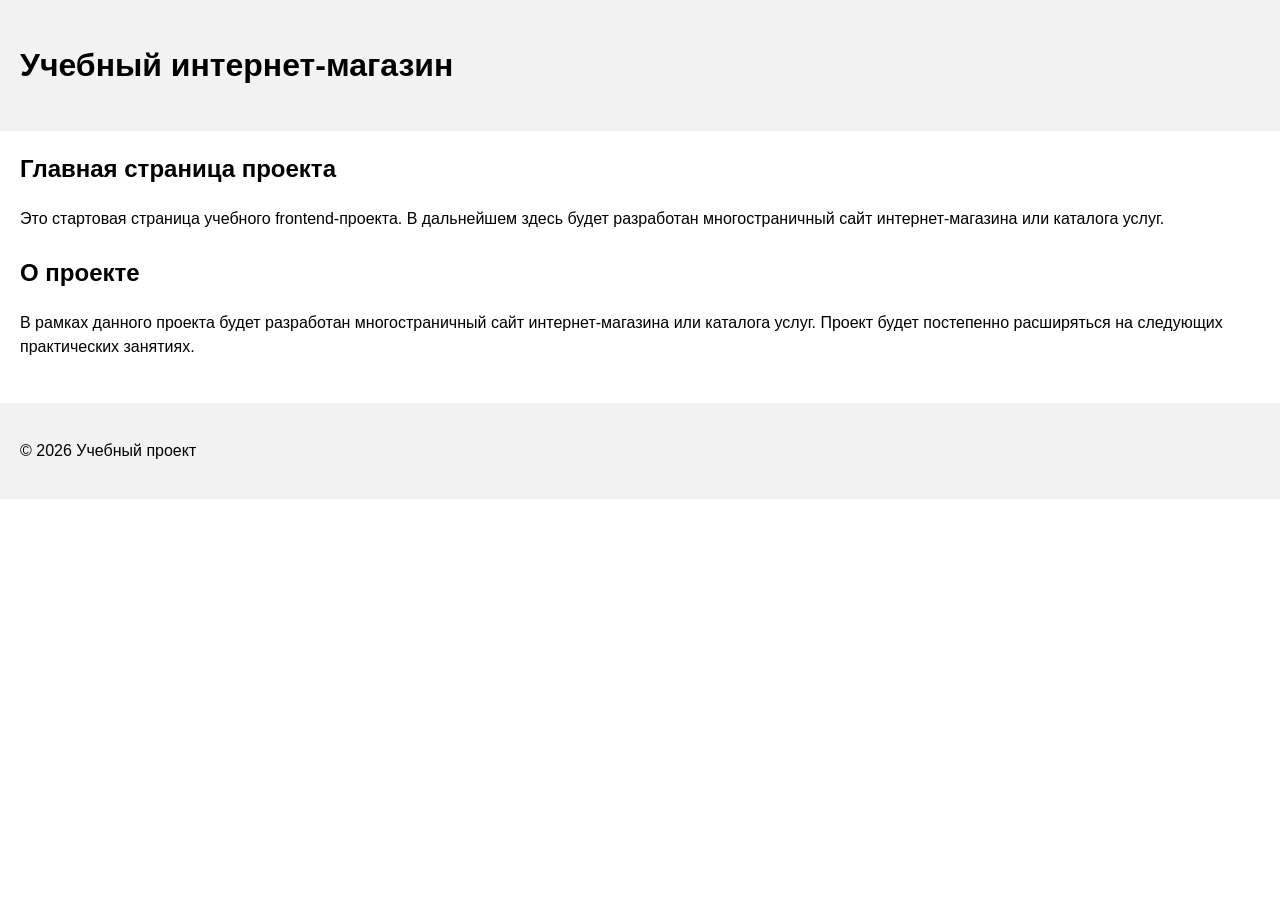
==== index.html @ f95e4acc "Update index.html" ====
<!DOCTYPE html>
<html lang="ru">
<head>
  <meta charset="UTF-8">
  <meta name="viewport" content="width=device-width, initial-scale=1.0">
  <title>Каталог товаров</title>
  <link rel="stylesheet" href="css/style.css">
</head>
<body>
  <header>
    <h1>Учебный интернет-магазин</h1>
  </header>

  <main>
    <section>
      <h2>Главная страница проекта</h2>
      <p>
        Это стартовая страница учебного frontend-проекта.
        В дальнейшем здесь будет разработан многостраничный сайт
        интернет-магазина или каталога услуг.
      </p>
    </section>
    <section>
        <h2>О проекте</h2>
            <p>
                В рамках данного проекта будет разработан многостраничный сайт
                интернет-магазина или каталога услуг. Проект будет постепенно
                расширяться на следующих практических занятиях.
            </p>
    </section>


  </main>

  <footer>
    <p>&copy; 2026 Учебный проект</p>
  </footer>
</body>
</html>
---- css/style.css ----
body {
  margin: 0;
  font-family: Arial, sans-serif;
  line-height: 1.5;
}

header,
main,
footer {
  padding: 20px;
}

header {
  background-color: #f2f2f2;
}

footer {
  background-color: #f2f2f2;
}
section {
  margin-bottom: 24px;
}

section h2 {
  margin-top: 0;
}
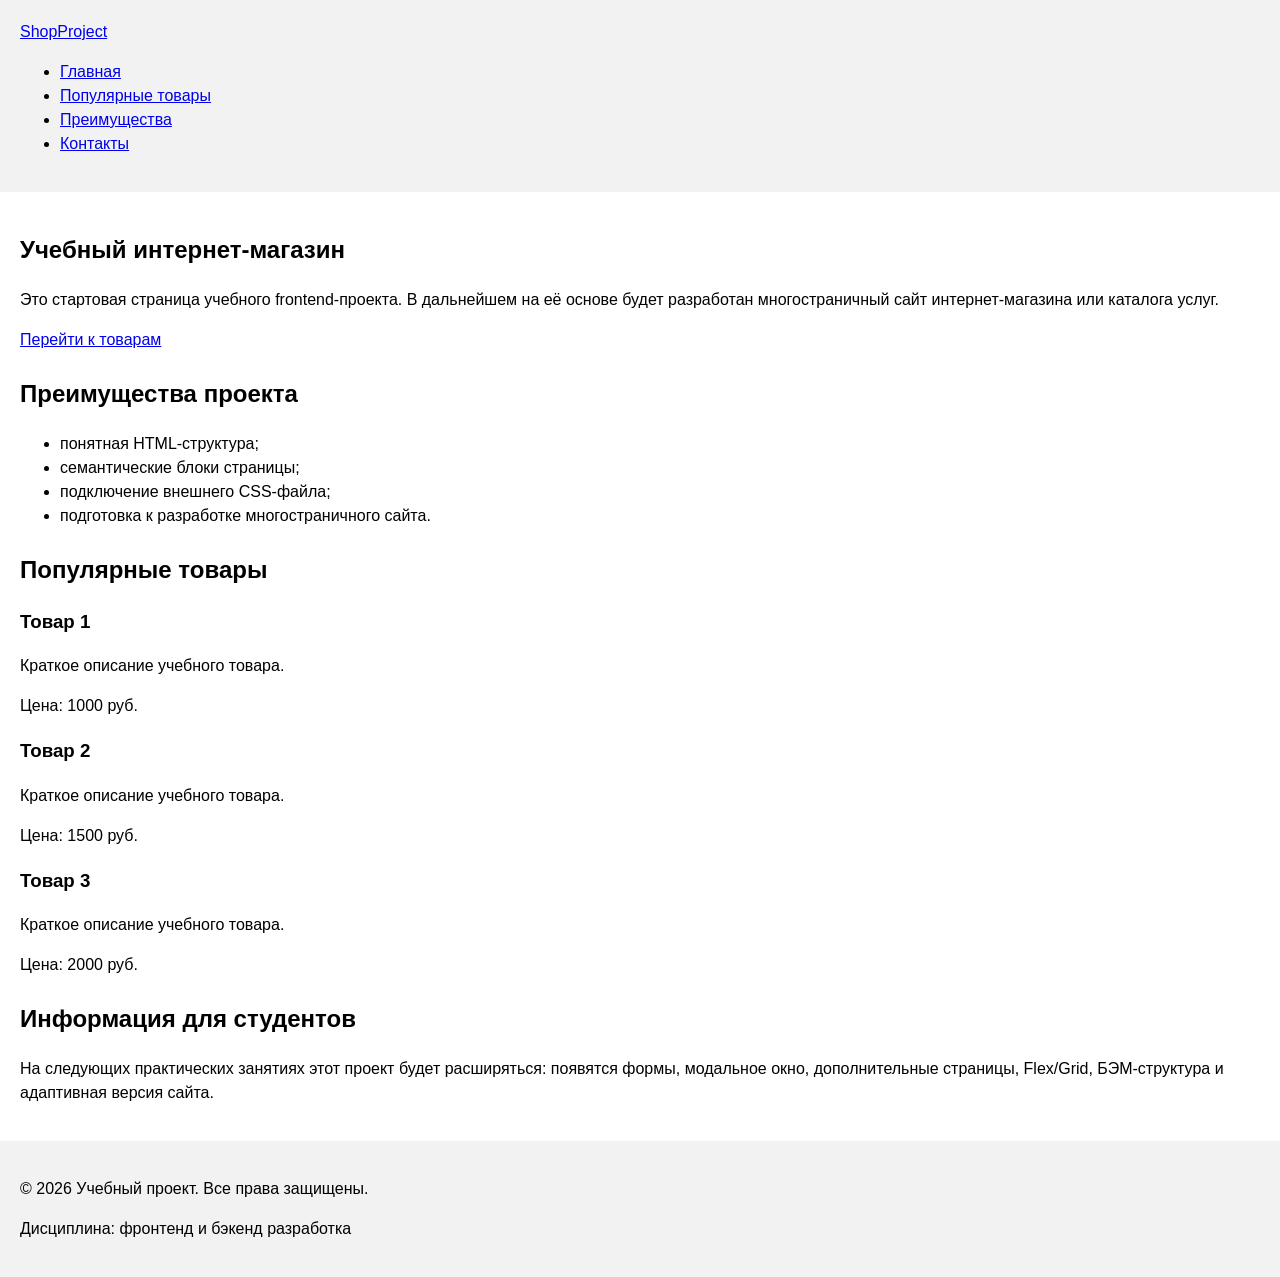
==== commit a790a40d: "feat: add semantic HTML structure and base CSS styles" ====
--- a/index.html
+++ b/index.html
@@ -1,39 +1,84 @@
-<!DOCTYPE html>
-<html lang="ru">
-<head>
-  <meta charset="UTF-8">
-  <meta name="viewport" content="width=device-width, initial-scale=1.0">
-  <title>Каталог товаров</title>
-  <link rel="stylesheet" href="css/style.css">
-</head>
-<body>
-  <header>
-    <h1>Учебный интернет-магазин</h1>
-  </header>
-
-  <main>
-    <section>
-      <h2>Главная страница проекта</h2>
-      <p>
-        Это стартовая страница учебного frontend-проекта.
-        В дальнейшем здесь будет разработан многостраничный сайт
-        интернет-магазина или каталога услуг.
-      </p>
-    </section>
-    <section>
-        <h2>О проекте</h2>
-            <p>
-                В рамках данного проекта будет разработан многостраничный сайт
-                интернет-магазина или каталога услуг. Проект будет постепенно
-                расширяться на следующих практических занятиях.
-            </p>
-    </section>
-
-
-  </main>
-
-  <footer>
-    <p>&copy; 2026 Учебный проект</p>
-  </footer>
-</body>
-</html>
+<!DOCTYPE html>
+<html lang="ru">
+<head>
+  <meta charset="UTF-8">
+  <meta name="viewport" content="width=device-width, initial-scale=1.0">
+  <title>Учебный интернет-магазин</title>
+  <link rel="stylesheet" href="css/style.css">
+</head>
+<body>
+
+  <header>
+    <div class="site-header">
+      <a class="site-logo" href="index.html">ShopProject</a>
+      <nav class="site-nav" aria-label="Основная навигация">
+        <ul class="site-nav__list">
+          <li><a href="index.html">Главная</a></li>
+          <li><a href="#popular">Популярные товары</a></li>
+          <li><a href="#advantages">Преимущества</a></li>
+          <li><a href="#contacts">Контакты</a></li>
+        </ul>
+      </nav>
+    </div>
+  </header>
+
+  <main>
+    <section class="hero">
+      <h1>Учебный интернет-магазин</h1>
+      <p>
+        Это стартовая страница учебного frontend-проекта.
+        В дальнейшем на её основе будет разработан многостраничный сайт
+        интернет-магазина или каталога услуг.
+      </p>
+      <a class="button" href="#popular">Перейти к товарам</a>
+    </section>
+
+    <section class="section" id="advantages">
+      <h2>Преимущества проекта</h2>
+      <ul class="advantages-list">
+        <li>понятная HTML-структура;</li>
+        <li>семантические блоки страницы;</li>
+        <li>подключение внешнего CSS-файла;</li>
+        <li>подготовка к разработке многостраничного сайта.</li>
+      </ul>
+    </section>
+
+    <section class="section" id="popular">
+      <h2>Популярные товары</h2>
+
+      <article class="product-card">
+        <h3>Товар 1</h3>
+        <p>Краткое описание учебного товара.</p>
+        <p>Цена: 1000 руб.</p>
+      </article>
+
+      <article class="product-card">
+        <h3>Товар 2</h3>
+        <p>Краткое описание учебного товара.</p>
+        <p>Цена: 1500 руб.</p>
+      </article>
+
+      <article class="product-card">
+        <h3>Товар 3</h3>
+        <p>Краткое описание учебного товара.</p>
+        <p>Цена: 2000 руб.</p>
+      </article>
+    </section>
+
+    <aside class="aside-info">
+      <h2>Информация для студентов</h2>
+      <p>
+        На следующих практических занятиях этот проект будет расширяться:
+        появятся формы, модальное окно, дополнительные страницы,
+        Flex/Grid, БЭМ-структура и адаптивная версия сайта.
+      </p>
+    </aside>
+  </main>
+
+  <footer id="contacts">
+    <p>&copy; 2026 Учебный проект. Все права защищены.</p>
+    <p>Дисциплина: фронтенд и бэкенд разработка</p>
+  </footer>
+
+</body>
+</html>
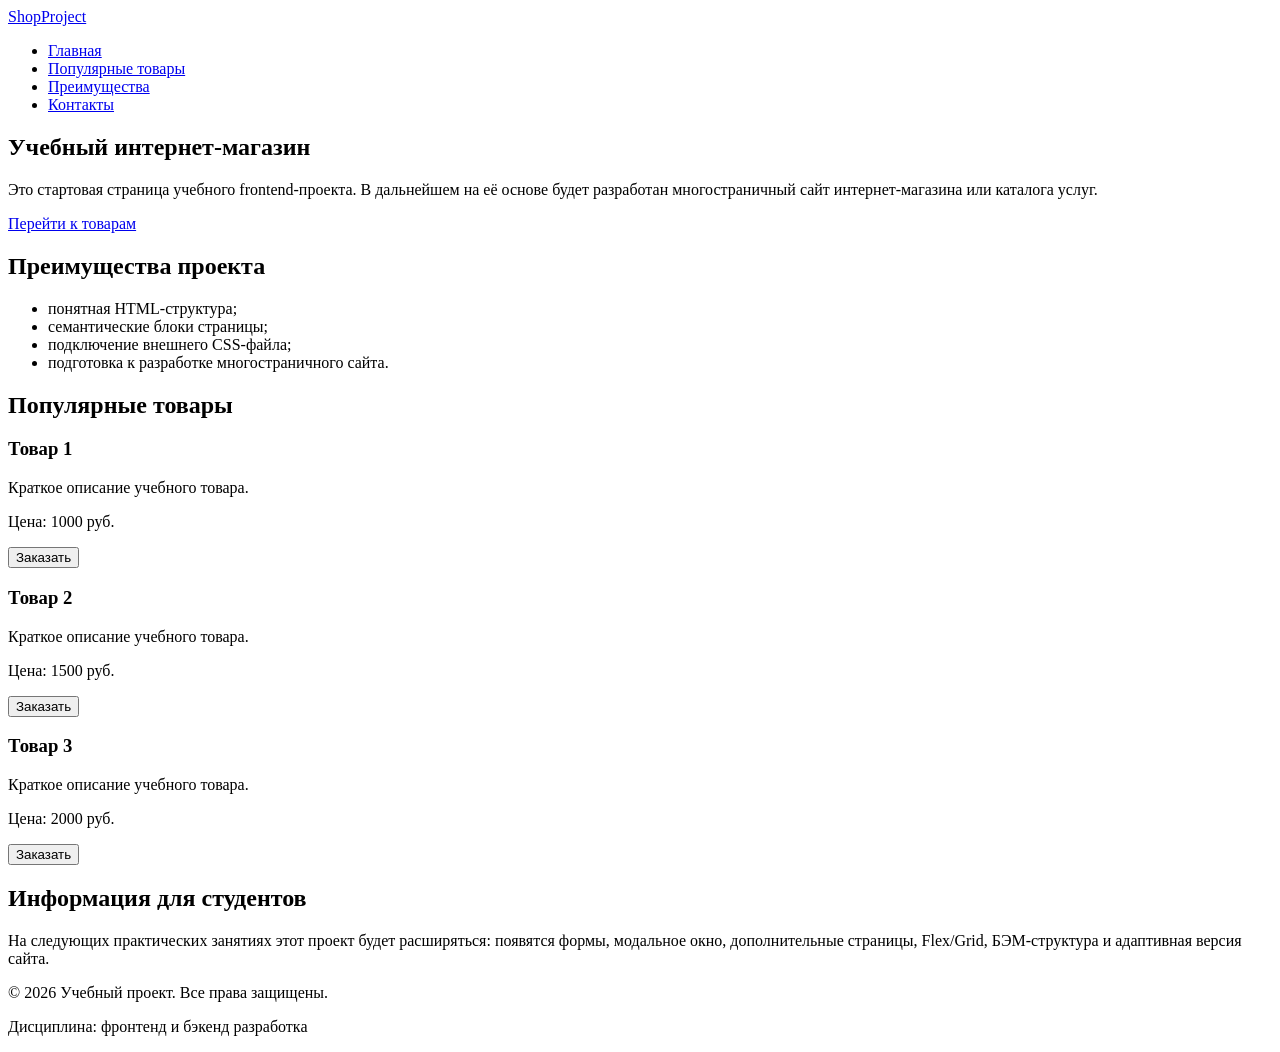
==== commit f3c3a0ca: "feat: add order form modal and validation" ====
--- a/index.html
+++ b/index.html
@@ -5,6 +5,7 @@
   <meta name="viewport" content="width=device-width, initial-scale=1.0">
   <title>Учебный интернет-магазин</title>
   <link rel="stylesheet" href="css/style.css">
+  <script src="js/main.js" defer></script>
 </head>
 <body>
 
@@ -50,18 +51,27 @@
         <h3>Товар 1</h3>
         <p>Краткое описание учебного товара.</p>
         <p>Цена: 1000 руб.</p>
+        <button class="button product-card__button" type="button" data-product="Товар 1">
+          Заказать
+        </button>
       </article>
 
       <article class="product-card">
         <h3>Товар 2</h3>
         <p>Краткое описание учебного товара.</p>
         <p>Цена: 1500 руб.</p>
+        <button class="button product-card__button" type="button" data-product="Товар 2">
+          Заказать
+        </button>
       </article>
 
       <article class="product-card">
         <h3>Товар 3</h3>
         <p>Краткое описание учебного товара.</p>
         <p>Цена: 2000 руб.</p>
+        <button class="button product-card__button" type="button" data-product="Товар 3">
+          Заказать
+        </button>
       </article>
     </section>
 
@@ -80,5 +90,94 @@
     <p>Дисциплина: фронтенд и бэкенд разработка</p>
   </footer>
 
+  <!-- Модальное окно с формой заявки -->
+  <dialog class="order-dialog" id="order-dialog" aria-labelledby="order-dialog-title">
+    <h2 id="order-dialog-title">Оформление заявки</h2>
+
+    <form class="order-form" id="order-form" action="#" method="post" novalidate>
+      <input id="selected-product" name="selected-product" type="hidden">
+
+      <div class="form-field">
+        <label for="order-name">Имя</label>
+        <input
+          id="order-name"
+          name="name"
+          type="text"
+          placeholder="Введите ваше имя"
+          minlength="2"
+          autocomplete="given-name"
+          required
+        >
+      </div>
+
+      <div class="form-field">
+        <label for="order-email">E-mail</label>
+        <input
+          id="order-email"
+          name="email"
+          type="email"
+          placeholder="example@mail.ru"
+          autocomplete="email"
+          required
+        >
+      </div>
+
+      <div class="form-field">
+        <label for="order-phone">Телефон</label>
+        <input
+          id="order-phone"
+          name="phone"
+          type="tel"
+          inputmode="tel"
+          placeholder="+7 (900) 000-00-00"
+          pattern="\+7 \(\d{3}\) \d{3}-\d{2}-\d{2}"
+          required
+        >
+        <small>Формат: +7 (900) 000-00-00</small>
+      </div>
+
+      <div class="form-field">
+        <label for="order-date">Дата связи</label>
+        <input id="order-date" name="date" type="date">
+      </div>
+
+      <div class="form-field">
+        <label for="order-topic">Тема заявки</label>
+        <select id="order-topic" name="topic" required>
+          <option value="">Выберите тему</option>
+          <option value="product">Заказ товара</option>
+          <option value="consultation">Консультация</option>
+          <option value="delivery">Доставка</option>
+        </select>
+      </div>
+
+      <div class="form-field">
+        <label for="order-comment">Комментарий</label>
+        <textarea
+          id="order-comment"
+          name="comment"
+          rows="4"
+          placeholder="Укажите дополнительную информацию"
+        ></textarea>
+      </div>
+
+      <div class="form-field form-field--checkbox">
+        <label>
+          <input id="order-agreement" name="agreement" type="checkbox" required>
+          Я согласен на обработку данных
+        </label>
+      </div>
+
+      <div class="form-actions">
+        <button type="button" id="close-order-dialog">Закрыть</button>
+        <button type="submit">Отправить заявку</button>
+      </div>
+    </form>
+  </dialog>
+
+  <p class="success-message" id="success-message" hidden>
+    Форма успешно отправлена!
+  </p>
+
 </body>
 </html>
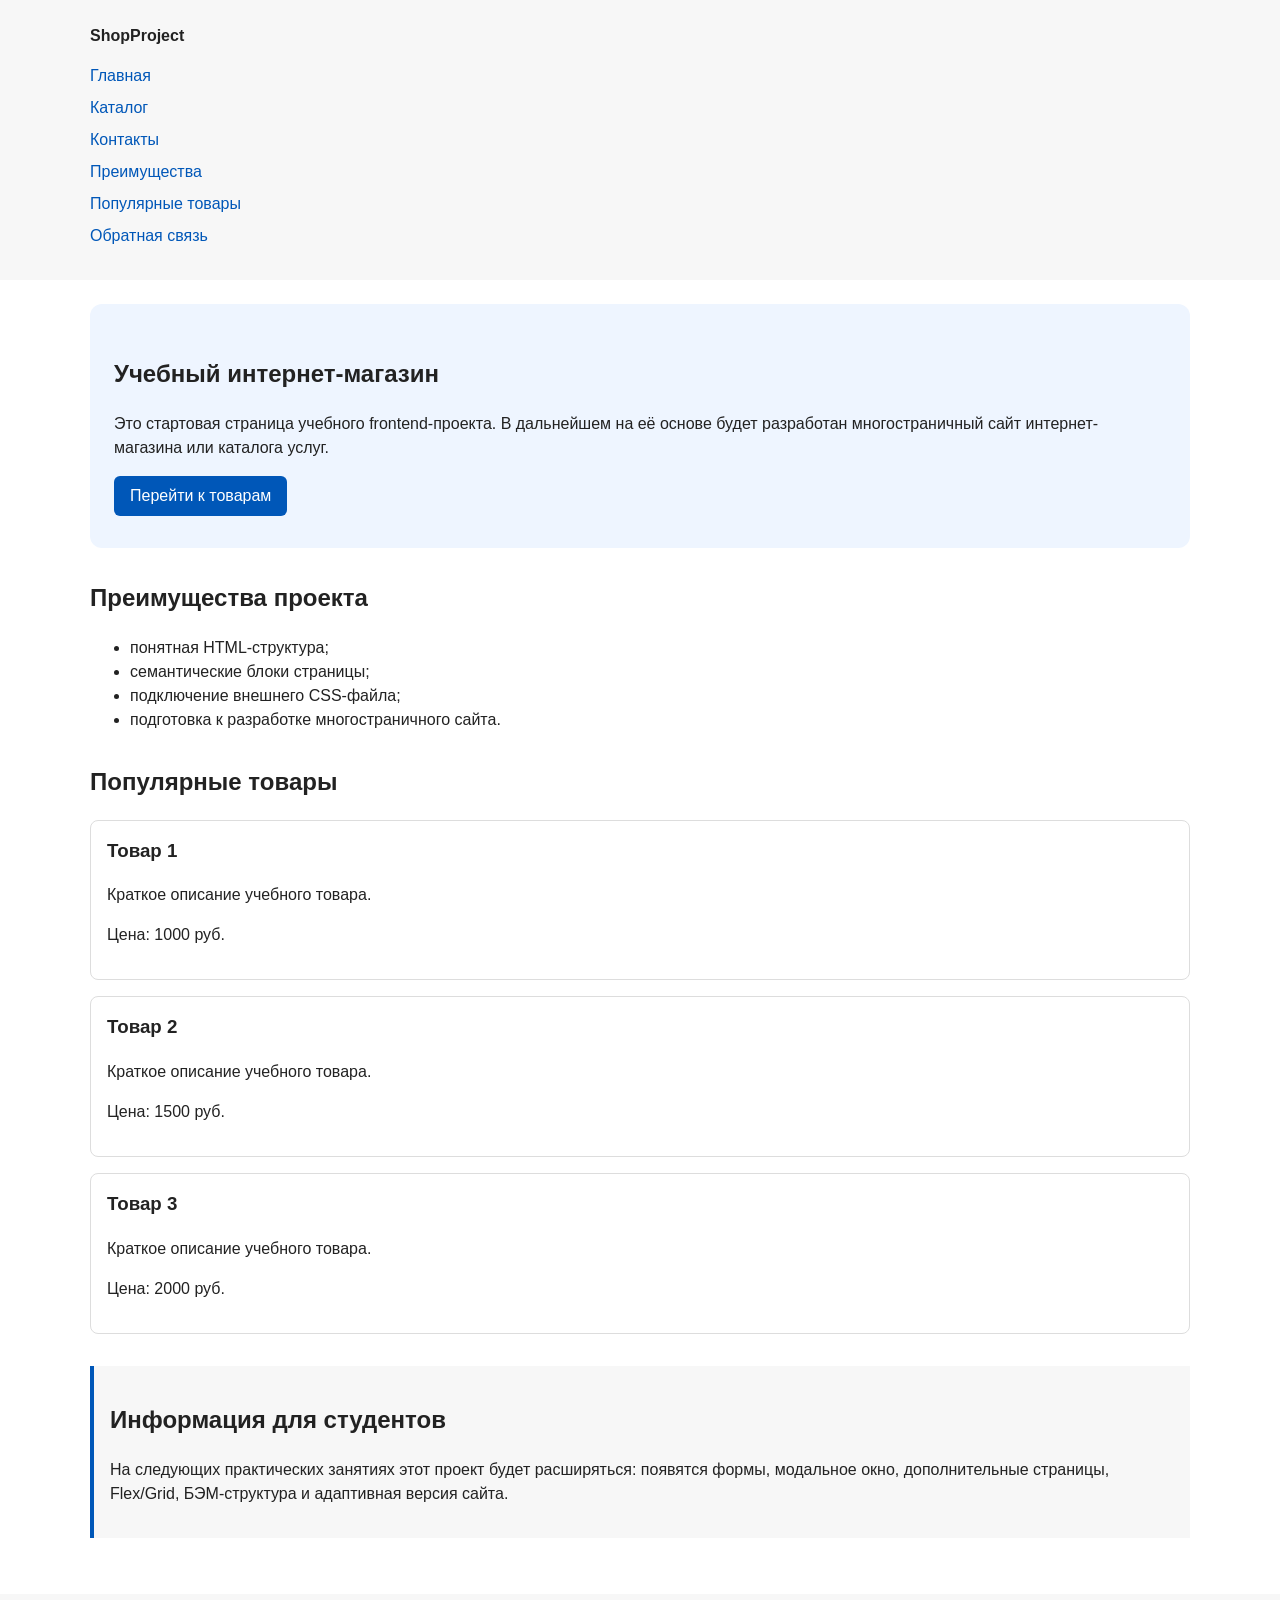
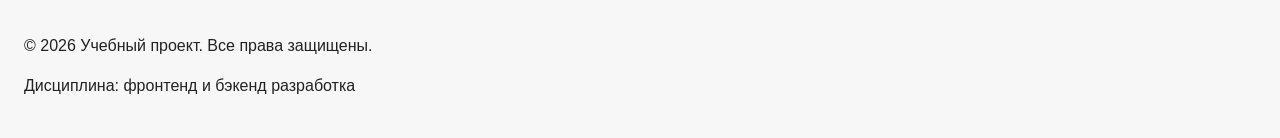
==== commit 10c42348: "feat: add multi-page structure navigation and anchors" ====
--- a/index.html
+++ b/index.html
@@ -5,7 +5,6 @@
   <meta name="viewport" content="width=device-width, initial-scale=1.0">
   <title>Учебный интернет-магазин</title>
   <link rel="stylesheet" href="css/style.css">
-  <script src="js/main.js" defer></script>
 </head>
 <body>
 
@@ -14,12 +13,14 @@
       <a class="site-logo" href="index.html">ShopProject</a>
       <nav class="site-nav" aria-label="Основная навигация">
         <ul class="site-nav__list">
-          <li><a href="index.html">Главная</a></li>
-          <li><a href="#popular">Популярные товары</a></li>
-          <li><a href="#advantages">Преимущества</a></li>
-          <li><a href="#contacts">Контакты</a></li>
+        <li><a href="index.html">Главная</a></li>
+        <li><a href="catalog.html">Каталог</a></li>
+        <li><a href="contacts.html">Контакты</a></li>
+        <li><a href="index.html#advantages">Преимущества</a></li>
+        <li><a href="index.html#popular">Популярные товары</a></li>
+        <li><a href="index.html#contacts">Обратная связь</a></li>
         </ul>
-      </nav>
+    </nav>
     </div>
   </header>
 
@@ -51,27 +52,18 @@
         <h3>Товар 1</h3>
         <p>Краткое описание учебного товара.</p>
         <p>Цена: 1000 руб.</p>
-        <button class="button product-card__button" type="button" data-product="Товар 1">
-          Заказать
-        </button>
       </article>
 
       <article class="product-card">
         <h3>Товар 2</h3>
         <p>Краткое описание учебного товара.</p>
         <p>Цена: 1500 руб.</p>
-        <button class="button product-card__button" type="button" data-product="Товар 2">
-          Заказать
-        </button>
       </article>
 
       <article class="product-card">
         <h3>Товар 3</h3>
         <p>Краткое описание учебного товара.</p>
         <p>Цена: 2000 руб.</p>
-        <button class="button product-card__button" type="button" data-product="Товар 3">
-          Заказать
-        </button>
       </article>
     </section>
 
@@ -90,94 +82,5 @@
     <p>Дисциплина: фронтенд и бэкенд разработка</p>
   </footer>
 
-  <!-- Модальное окно с формой заявки -->
-  <dialog class="order-dialog" id="order-dialog" aria-labelledby="order-dialog-title">
-    <h2 id="order-dialog-title">Оформление заявки</h2>
-
-    <form class="order-form" id="order-form" action="#" method="post" novalidate>
-      <input id="selected-product" name="selected-product" type="hidden">
-
-      <div class="form-field">
-        <label for="order-name">Имя</label>
-        <input
-          id="order-name"
-          name="name"
-          type="text"
-          placeholder="Введите ваше имя"
-          minlength="2"
-          autocomplete="given-name"
-          required
-        >
-      </div>
-
-      <div class="form-field">
-        <label for="order-email">E-mail</label>
-        <input
-          id="order-email"
-          name="email"
-          type="email"
-          placeholder="example@mail.ru"
-          autocomplete="email"
-          required
-        >
-      </div>
-
-      <div class="form-field">
-        <label for="order-phone">Телефон</label>
-        <input
-          id="order-phone"
-          name="phone"
-          type="tel"
-          inputmode="tel"
-          placeholder="+7 (900) 000-00-00"
-          pattern="\+7 \(\d{3}\) \d{3}-\d{2}-\d{2}"
-          required
-        >
-        <small>Формат: +7 (900) 000-00-00</small>
-      </div>
-
-      <div class="form-field">
-        <label for="order-date">Дата связи</label>
-        <input id="order-date" name="date" type="date">
-      </div>
-
-      <div class="form-field">
-        <label for="order-topic">Тема заявки</label>
-        <select id="order-topic" name="topic" required>
-          <option value="">Выберите тему</option>
-          <option value="product">Заказ товара</option>
-          <option value="consultation">Консультация</option>
-          <option value="delivery">Доставка</option>
-        </select>
-      </div>
-
-      <div class="form-field">
-        <label for="order-comment">Комментарий</label>
-        <textarea
-          id="order-comment"
-          name="comment"
-          rows="4"
-          placeholder="Укажите дополнительную информацию"
-        ></textarea>
-      </div>
-
-      <div class="form-field form-field--checkbox">
-        <label>
-          <input id="order-agreement" name="agreement" type="checkbox" required>
-          Я согласен на обработку данных
-        </label>
-      </div>
-
-      <div class="form-actions">
-        <button type="button" id="close-order-dialog">Закрыть</button>
-        <button type="submit">Отправить заявку</button>
-      </div>
-    </form>
-  </dialog>
-
-  <p class="success-message" id="success-message" hidden>
-    Форма успешно отправлена!
-  </p>
-
 </body>
-</html>+</html>
--- a/css/style.css
+++ b/css/style.css
@@ -0,0 +1,265 @@
+/* ===================================
+   1. Переменные проекта
+   =================================== */
+:root {
+  /* Основные цвета проекта */
+  --color-bg: #ffffff;
+  --color-text: #222222;
+  --color-muted: #666666;
+  --color-primary: #0057b8;
+  --color-primary-dark: #003f86;
+  --color-border: #dddddd;
+  --color-surface: #f7f7f7;
+  --color-surface-accent: #eef5ff;
+  --color-danger: #b00020;
+  --color-success: #168a2f;
+  --color-success-bg: #eefaf0;
+  --color-white: #ffffff;
+
+  /* Отступы */
+  --space-xs: 4px;
+  --space-sm: 8px;
+  --space-md: 16px;
+  --space-lg: 24px;
+  --space-xl: 32px;
+
+  /* Скругления */
+  --radius-sm: 6px;
+  --radius-md: 8px;
+  --radius-lg: 12px;
+
+  /* Размеры */
+  --container-width: 1100px;
+}
+
+/* ===================================
+   2. Базовые стили
+   =================================== */
+* {
+  box-sizing: border-box;
+}
+
+body {
+  margin: 0;
+  font-family: Arial, sans-serif;
+  line-height: 1.5;
+  color: var(--color-text);
+  background-color: var(--color-bg);
+}
+
+header,
+main,
+footer {
+  padding: var(--space-lg);
+}
+
+header {
+  background-color: var(--color-surface);
+}
+
+footer {
+  background-color: var(--color-surface);
+}
+
+/* ===================================
+   3. Общие элементы интерфейса
+   =================================== */
+a {
+  color: var(--color-primary);
+}
+
+a:hover {
+  color: var(--color-primary-dark);
+}
+
+a:focus-visible {
+  outline: 2px solid var(--color-primary);
+  outline-offset: 3px;
+}
+
+/* Кнопка */
+.button {
+  display: inline-block;
+  padding: var(--space-sm) var(--space-md);
+  color: var(--color-white);
+  background-color: var(--color-primary);
+  text-decoration: none;
+  border: none;
+  border-radius: var(--radius-sm);
+  cursor: pointer;
+  font: inherit;
+}
+
+.button:hover {
+  background-color: var(--color-primary-dark);
+}
+
+.button:focus-visible {
+  outline: 2px solid var(--color-primary);
+  outline-offset: 3px;
+}
+
+.button:disabled {
+  opacity: 0.6;
+  cursor: not-allowed;
+}
+
+/* ===================================
+   4. Компоненты страницы
+   =================================== */
+.site-header {
+  max-width: var(--container-width);
+  margin: 0 auto;
+}
+
+.site-logo {
+  font-weight: bold;
+  text-decoration: none;
+  color: var(--color-text);
+}
+
+.site-nav__list {
+  padding: 0;
+  margin: var(--space-md) 0 0;
+  list-style: none;
+}
+
+.site-nav__list li {
+  margin-bottom: var(--space-sm);
+}
+
+.site-nav__list a {
+  color: var(--color-primary);
+  text-decoration: none;
+}
+
+.site-nav__list a:hover {
+  text-decoration: underline;
+  color: var(--color-primary-dark);
+}
+
+/* Hero-блок */
+.hero {
+  max-width: var(--container-width);
+  margin: 0 auto var(--space-xl);
+  padding: var(--space-xl) var(--space-lg);
+  background-color: var(--color-surface-accent);
+  border-radius: var(--radius-lg);
+}
+
+/* Секции */
+.section {
+  max-width: var(--container-width);
+  margin: 0 auto var(--space-xl);
+}
+
+.section h2 {
+  margin-top: 0;
+}
+
+/* Карточки товаров */
+.product-card {
+  margin-bottom: var(--space-md);
+  padding: var(--space-md);
+  border: 1px solid var(--color-border);
+  border-radius: var(--radius-md);
+  background-color: var(--color-bg);
+}
+
+.product-card:hover {
+  border-color: var(--color-primary);
+}
+
+.product-card h3 {
+  margin-top: 0;
+}
+
+.product-card__button {
+  margin-top: var(--space-sm);
+}
+
+/* Боковой блок */
+.aside-info {
+  max-width: var(--container-width);
+  margin: 0 auto var(--space-xl);
+  padding: var(--space-md);
+  border-left: 4px solid var(--color-primary);
+  background-color: var(--color-surface);
+}
+
+/* ===================================
+   5. Форма и модальное окно
+   =================================== */
+.order-dialog {
+  width: min(100% - 32px, 560px);
+  padding: var(--space-lg);
+  border: none;
+  border-radius: var(--radius-lg);
+}
+
+.order-dialog::backdrop {
+  background-color: rgba(0, 0, 0, 0.5);
+}
+
+.form-field {
+  margin-bottom: var(--space-md);
+}
+
+.form-field label {
+  display: block;
+  margin-bottom: var(--space-xs);
+}
+
+.form-field input,
+.form-field select,
+.form-field textarea {
+  width: 100%;
+  padding: 10px 12px;
+  border: 1px solid var(--color-border);
+  border-radius: var(--radius-sm);
+  font: inherit;
+}
+
+.form-field input[type="checkbox"] {
+  width: auto;
+}
+
+.form-field small {
+  display: block;
+  margin-top: var(--space-xs);
+  color: var(--color-muted);
+}
+
+/* Состояния полей */
+.form-field input:hover,
+.form-field select:hover,
+.form-field textarea:hover {
+  border-color: var(--color-primary);
+}
+
+.form-field input:focus-visible,
+.form-field select:focus-visible,
+.form-field textarea:focus-visible,
+.form-actions button:focus-visible {
+  outline: 2px solid var(--color-primary);
+  outline-offset: 3px;
+}
+
+[aria-invalid="true"] {
+  border-color: var(--color-danger);
+}
+
+.form-actions {
+  display: flex;
+  gap: var(--space-sm);
+  margin-top: var(--space-lg);
+}
+
+/* Сообщение об успехе */
+.success-message {
+  max-width: var(--container-width);
+  margin: var(--space-lg) auto;
+  padding: var(--space-md);
+  border-left: 4px solid var(--color-success);
+  background-color: var(--color-success-bg);
+}
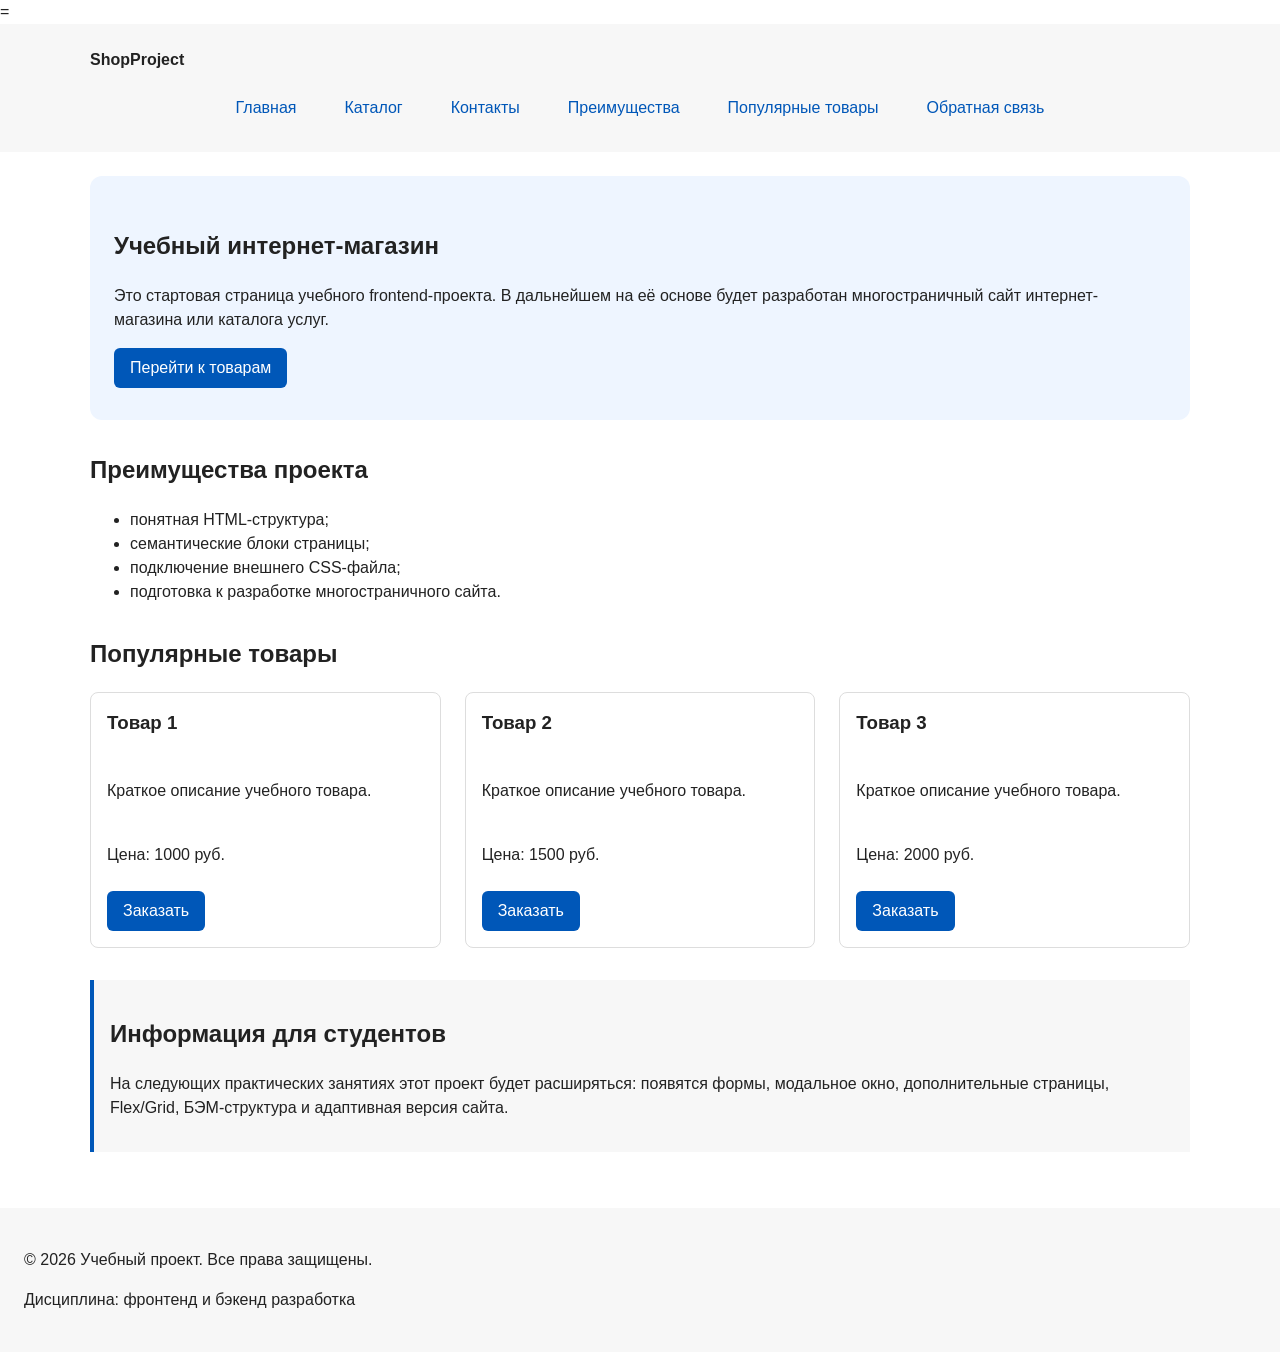
==== commit ed76e1a8: "feat: add flex navigation and grid catalog layout" ====
--- a/index.html
+++ b/index.html
@@ -1,10 +1,11 @@
-<!DOCTYPE html>
+=<!DOCTYPE html>
 <html lang="ru">
 <head>
   <meta charset="UTF-8">
   <meta name="viewport" content="width=device-width, initial-scale=1.0">
   <title>Учебный интернет-магазин</title>
   <link rel="stylesheet" href="css/style.css">
+  <script src="js/main.js" defer></script>
 </head>
 <body>
 
@@ -13,14 +14,14 @@
       <a class="site-logo" href="index.html">ShopProject</a>
       <nav class="site-nav" aria-label="Основная навигация">
         <ul class="site-nav__list">
-        <li><a href="index.html">Главная</a></li>
-        <li><a href="catalog.html">Каталог</a></li>
-        <li><a href="contacts.html">Контакты</a></li>
-        <li><a href="index.html#advantages">Преимущества</a></li>
-        <li><a href="index.html#popular">Популярные товары</a></li>
-        <li><a href="index.html#contacts">Обратная связь</a></li>
+          <li><a href="index.html">Главная</a></li>
+          <li><a href="catalog.html">Каталог</a></li>
+          <li><a href="contacts.html">Контакты</a></li>
+          <li><a href="index.html#advantages">Преимущества</a></li>
+          <li><a href="index.html#popular">Популярные товары</a></li>
+          <li><a href="index.html#contacts">Обратная связь</a></li>
         </ul>
-    </nav>
+      </nav>
     </div>
   </header>
 
@@ -48,23 +49,34 @@
     <section class="section" id="popular">
       <h2>Популярные товары</h2>
 
-      <article class="product-card">
-        <h3>Товар 1</h3>
-        <p>Краткое описание учебного товара.</p>
-        <p>Цена: 1000 руб.</p>
-      </article>
+      <div class="products-grid">
+        <article class="product-card">
+          <h3>Товар 1</h3>
+          <p>Краткое описание учебного товара.</p>
+          <p>Цена: 1000 руб.</p>
+          <button class="button product-card__button" type="button" data-product="Товар 1">
+            Заказать
+          </button>
+        </article>
 
-      <article class="product-card">
-        <h3>Товар 2</h3>
-        <p>Краткое описание учебного товара.</p>
-        <p>Цена: 1500 руб.</p>
-      </article>
+        <article class="product-card">
+          <h3>Товар 2</h3>
+          <p>Краткое описание учебного товара.</p>
+          <p>Цена: 1500 руб.</p>
+          <button class="button product-card__button" type="button" data-product="Товар 2">
+            Заказать
+          </button>
+        </article>
 
-      <article class="product-card">
-        <h3>Товар 3</h3>
-        <p>Краткое описание учебного товара.</p>
-        <p>Цена: 2000 руб.</p>
-      </article>
+        <article class="product-card">
+          <h3>Товар 3</h3>
+          <p>Краткое описание учебного товара.</p>
+          <p>Цена: 2000 руб.</p>
+          <button class="button product-card__button" type="button" data-product="Товар 3">
+            Заказать
+          </button>
+        </article>
+      </div>
     </section>
 
     <aside class="aside-info">
@@ -82,5 +94,94 @@
     <p>Дисциплина: фронтенд и бэкенд разработка</p>
   </footer>
 
+  <!-- Модальное окно с формой заявки -->
+  <dialog class="order-dialog" id="order-dialog" aria-labelledby="order-dialog-title">
+    <h2 id="order-dialog-title">Оформление заявки</h2>
+
+    <form class="order-form" id="order-form" action="#" method="post" novalidate>
+      <input id="selected-product" name="selected-product" type="hidden">
+
+      <div class="form-field">
+        <label for="order-name">Имя</label>
+        <input
+          id="order-name"
+          name="name"
+          type="text"
+          placeholder="Введите ваше имя"
+          minlength="2"
+          autocomplete="given-name"
+          required
+        >
+      </div>
+
+      <div class="form-field">
+        <label for="order-email">E-mail</label>
+        <input
+          id="order-email"
+          name="email"
+          type="email"
+          placeholder="example@mail.ru"
+          autocomplete="email"
+          required
+        >
+      </div>
+
+      <div class="form-field">
+        <label for="order-phone">Телефон</label>
+        <input
+          id="order-phone"
+          name="phone"
+          type="tel"
+          inputmode="tel"
+          placeholder="+7 (900) 000-00-00"
+          pattern="\+7 \(\d{3}\) \d{3}-\d{2}-\d{2}"
+          required
+        >
+        <small>Формат: +7 (900) 000-00-00</small>
+      </div>
+
+      <div class="form-field">
+        <label for="order-date">Дата связи</label>
+        <input id="order-date" name="date" type="date">
+      </div>
+
+      <div class="form-field">
+        <label for="order-topic">Тема заявки</label>
+        <select id="order-topic" name="topic" required>
+          <option value="">Выберите тему</option>
+          <option value="product">Заказ товара</option>
+          <option value="consultation">Консультация</option>
+          <option value="delivery">Доставка</option>
+        </select>
+      </div>
+
+      <div class="form-field">
+        <label for="order-comment">Комментарий</label>
+        <textarea
+          id="order-comment"
+          name="comment"
+          rows="4"
+          placeholder="Укажите дополнительную информацию"
+        ></textarea>
+      </div>
+
+      <div class="form-field form-field--checkbox">
+        <label>
+          <input id="order-agreement" name="agreement" type="checkbox" required>
+          Я согласен на обработку данных
+        </label>
+      </div>
+
+      <div class="form-actions">
+        <button type="button" id="close-order-dialog">Закрыть</button>
+        <button type="submit">Отправить заявку</button>
+      </div>
+    </form>
+  </dialog>
+
+  <p class="success-message" id="success-message" hidden>
+    Форма успешно отправлена!
+  </p>
+
 </body>
-</html>
+</html>
--- a/css/style.css
+++ b/css/style.css
@@ -39,6 +39,10 @@
   box-sizing: border-box;
 }
 
+html {
+  scroll-behavior: smooth;
+}
+
 body {
   margin: 0;
   font-family: Arial, sans-serif;
@@ -118,24 +122,34 @@
   color: var(--color-text);
 }
 
+/* Flexbox-навигация */
 .site-nav__list {
+  display: flex;
+  flex-wrap: wrap;
+  justify-content: center;
+  align-items: center;
+  gap: var(--space-md);
   padding: 0;
   margin: var(--space-md) 0 0;
   list-style: none;
 }
 
 .site-nav__list li {
-  margin-bottom: var(--space-sm);
+  margin-bottom: 0;
 }
 
 .site-nav__list a {
+  display: inline-block;
+  padding: var(--space-sm) var(--space-md);
   color: var(--color-primary);
   text-decoration: none;
+  border-radius: var(--radius-sm);
 }
 
 .site-nav__list a:hover {
-  text-decoration: underline;
-  color: var(--color-primary-dark);
+  color: var(--color-white);
+  background-color: var(--color-primary);
+  text-decoration: none;
 }
 
 /* Hero-блок */
@@ -157,9 +171,19 @@
   margin-top: 0;
 }
 
-/* Карточки товаров */
+/* Сетка карточек */
+.products-grid {
+  display: grid;
+  grid-template-columns: repeat(3, 1fr);
+  gap: var(--space-lg);
+}
+
+/* Карточка товара — flex-контейнер */
 .product-card {
-  margin-bottom: var(--space-md);
+  display: flex;
+  flex-direction: column;
+  gap: var(--space-sm);
+  margin-bottom: 0;
   padding: var(--space-md);
   border: 1px solid var(--color-border);
   border-radius: var(--radius-md);
@@ -174,8 +198,14 @@
   margin-top: 0;
 }
 
+.product-card .button {
+  margin-top: auto;
+  align-self: flex-start;
+}
+
 .product-card__button {
-  margin-top: var(--space-sm);
+  margin-top: auto;
+  align-self: flex-start;
 }
 
 /* Боковой блок */
@@ -230,7 +260,6 @@
   color: var(--color-muted);
 }
 
-/* Состояния полей */
 .form-field input:hover,
 .form-field select:hover,
 .form-field textarea:hover {
@@ -255,11 +284,92 @@
   margin-top: var(--space-lg);
 }
 
-/* Сообщение об успехе */
 .success-message {
   max-width: var(--container-width);
   margin: var(--space-lg) auto;
   padding: var(--space-md);
   border-left: 4px solid var(--color-success);
   background-color: var(--color-success-bg);
+}
+
+/* ===================================
+   6. Хлебные крошки и якоря
+   =================================== */
+.breadcrumbs {
+  max-width: var(--container-width);
+  margin: var(--space-md) auto;
+  font-size: 14px;
+  color: var(--color-muted);
+}
+
+.breadcrumbs a {
+  color: var(--color-primary);
+}
+
+.breadcrumbs span::before {
+  content: " / ";
+  color: var(--color-muted);
+}
+
+:target {
+  outline: 2px dashed var(--color-primary);
+  outline-offset: 4px;
+}
+
+/* ===================================
+   7. Каталог и фильтры
+   =================================== */
+.catalog-layout {
+  max-width: var(--container-width);
+  margin: 0 auto var(--space-xl);
+  display: grid;
+  grid-template-columns: 260px 1fr;
+  grid-template-areas: "filters products";
+  gap: var(--space-lg);
+}
+
+.catalog-filters {
+  grid-area: filters;
+  padding: var(--space-md);
+  border: 1px solid var(--color-border);
+  border-radius: var(--radius-md);
+  background-color: var(--color-surface);
+}
+
+.catalog-products {
+  grid-area: products;
+}
+
+.filters-form {
+  display: grid;
+  gap: var(--space-md);
+}
+
+.filters-form fieldset {
+  margin: 0;
+  padding: var(--space-md);
+  border: 1px solid var(--color-border);
+  border-radius: var(--radius-sm);
+}
+
+.filters-form legend {
+  font-weight: 700;
+}
+
+.filters-form label {
+  display: block;
+  margin-bottom: var(--space-sm);
+}
+
+.filters-form input[type="number"] {
+  width: 100%;
+  padding: 8px 10px;
+  border: 1px solid var(--color-border);
+  border-radius: var(--radius-sm);
+  font: inherit;
+  margin-bottom: var(--space-sm);
+}
+
+.filters-form .button {
+  width: 100%;
 }
